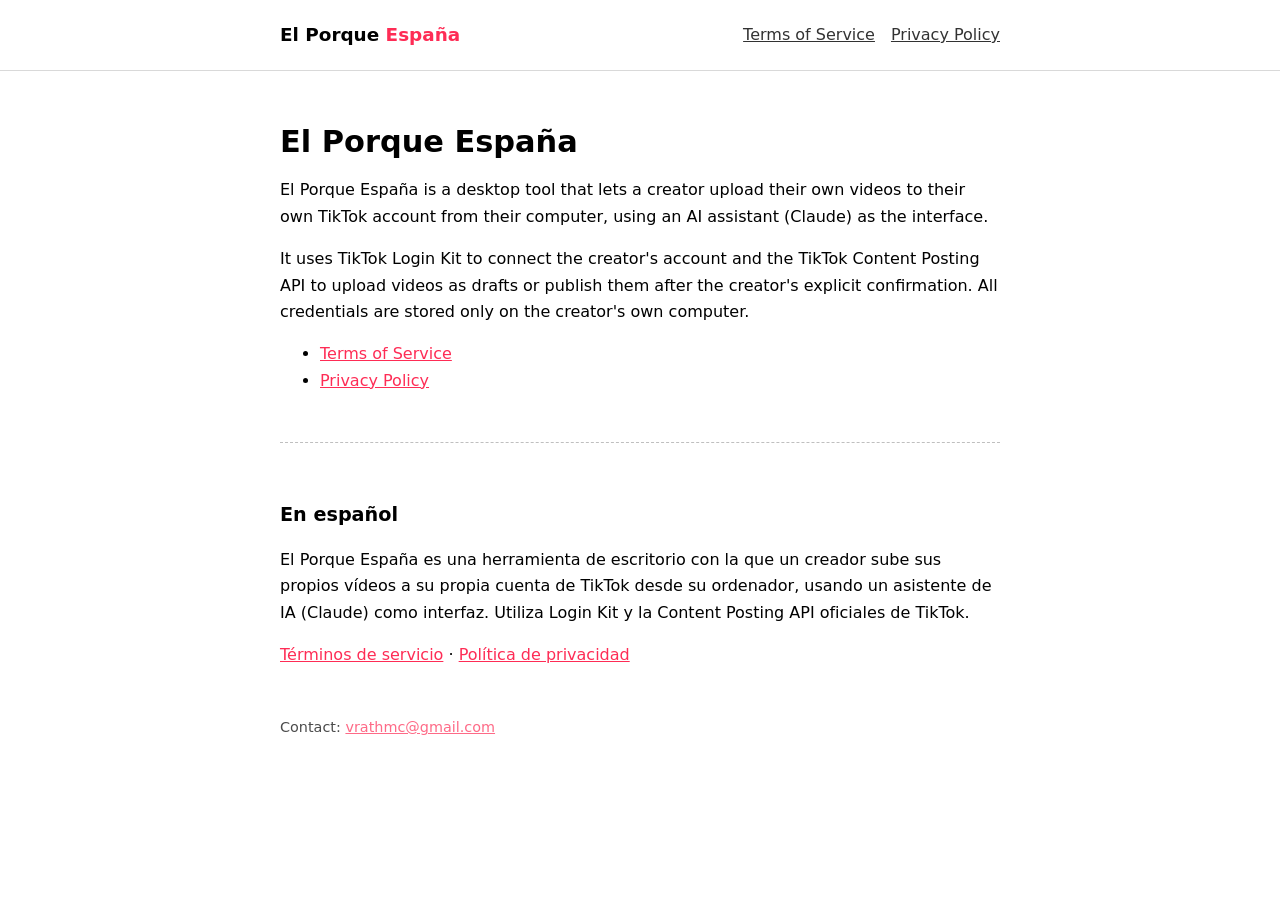
==== index.html @ 8e8336af "Páginas legales de El Porque España (Términos y Privacidad) Co-Authored-By: Claude Opus 5.5 <noreply" ====
<!doctype html>
<html lang="en">
<head>
<meta charset="utf-8">
<meta name="viewport" content="width=device-width, initial-scale=1">
<title>El Porque España</title>
<meta name="description" content="El Porque España: desktop tool to upload your own videos to your TikTok account.">
<link rel="stylesheet" href="style.css">
</head>
<body>
<header><div class="wrap">
  <a class="brand" href="./">El Porque <span>España</span></a>
  <nav><a href="terms.html">Terms of Service</a><a href="privacy.html">Privacy Policy</a></nav>
</div></header>
<main class="wrap">
  <h1>El Porque España</h1>
  <p>El Porque España is a desktop tool that lets a creator upload their own videos to their own TikTok account from their computer, using an AI assistant (Claude) as the interface.</p>
  <p>It uses TikTok Login Kit to connect the creator's account and the TikTok Content Posting API to upload videos as drafts or publish them after the creator's explicit confirmation. All credentials are stored only on the creator's own computer.</p>
  <ul>
    <li><a href="terms.html">Terms of Service</a></li>
    <li><a href="privacy.html">Privacy Policy</a></li>
  </ul>

  <section class="lang" lang="es">
    <h2>En español</h2>
    <p>El Porque España es una herramienta de escritorio con la que un creador sube sus propios vídeos a su propia cuenta de TikTok desde su ordenador, usando un asistente de IA (Claude) como interfaz. Utiliza Login Kit y la Content Posting API oficiales de TikTok.</p>
    <p><a href="terms.html#es">Términos de servicio</a> · <a href="privacy.html#es">Política de privacidad</a></p>
  </section>

  <footer>Contact: <a href="mailto:vrathmc@gmail.com">vrathmc@gmail.com</a></footer>
</main>
</body>
</html>
---- style.css ----
:root { color-scheme: light dark; --accent: #fe2c55; }
* { box-sizing: border-box; }
body { margin: 0; font: 16px/1.65 system-ui, -apple-system, "Segoe UI", Roboto, sans-serif; background: Canvas; color: CanvasText; }
header { border-bottom: 1px solid color-mix(in srgb, CanvasText 15%, transparent); }
header .wrap { display: flex; align-items: center; justify-content: space-between; gap: 16px; flex-wrap: wrap; }
.brand { font-weight: 700; font-size: 1.15rem; text-decoration: none; color: inherit; }
.brand span { color: var(--accent); }
nav a { margin-left: 16px; color: inherit; opacity: .8; }
.wrap { max-width: 760px; margin: 0 auto; padding: 20px; }
h1 { font-size: 1.9rem; line-height: 1.25; margin: 32px 0 4px; }
h2 { font-size: 1.2rem; margin-top: 32px; }
.muted { opacity: .7; font-size: .95rem; }
.lang { margin-top: 48px; padding-top: 24px; border-top: 1px dashed color-mix(in srgb, CanvasText 25%, transparent); }
a { color: var(--accent); }
footer { margin-top: 48px; font-size: .9rem; opacity: .7; }
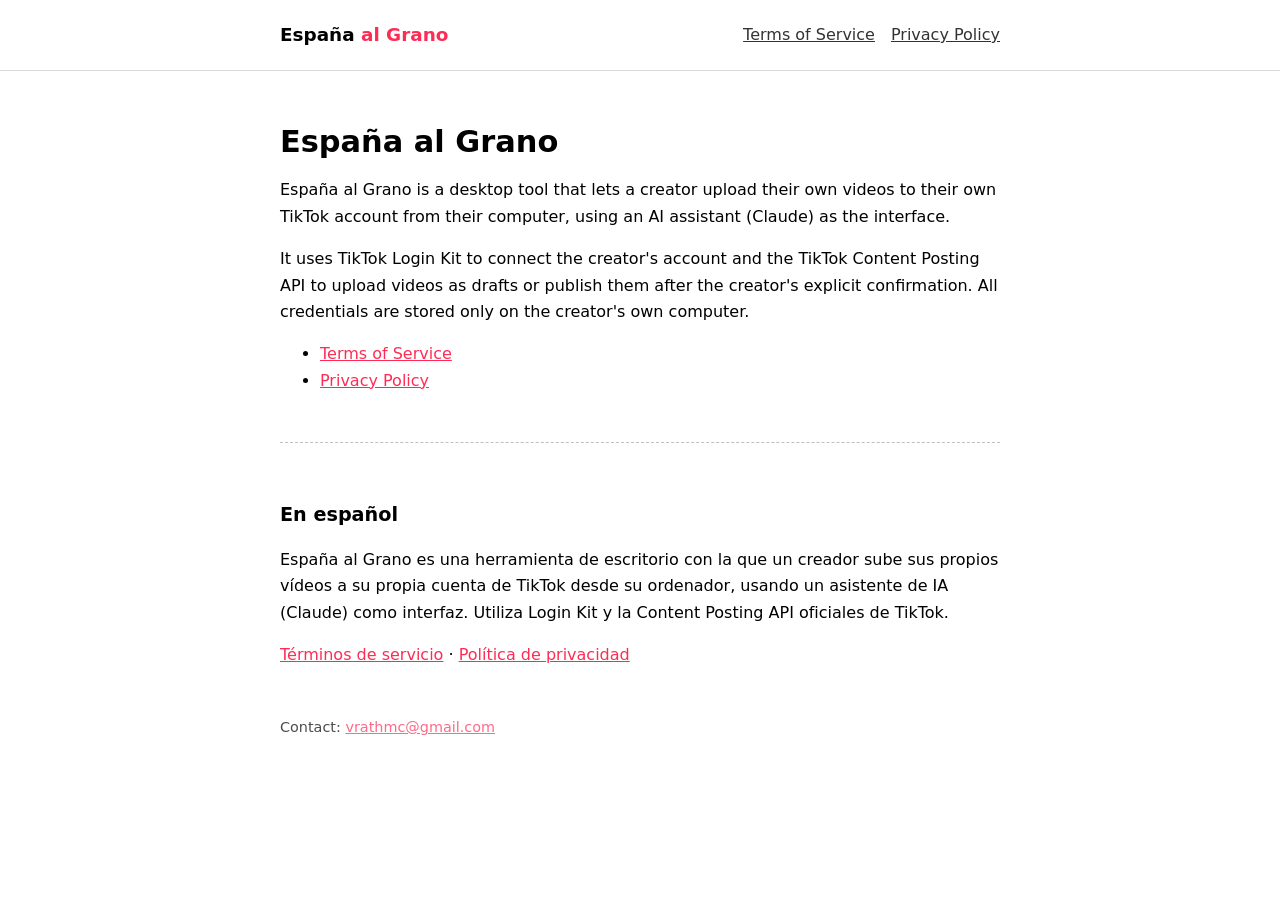
==== commit 5d404820: "Renombrar la app a España al Grano Co-Authored-By: Claude Opus 5.5 <noreply@anthropic.com>" ====
--- a/index.html
+++ b/index.html
@@ -3,18 +3,18 @@
 <head>
 <meta charset="utf-8">
 <meta name="viewport" content="width=device-width, initial-scale=1">
-<title>El Porque España</title>
-<meta name="description" content="El Porque España: desktop tool to upload your own videos to your TikTok account.">
+<title>España al Grano</title>
+<meta name="description" content="España al Grano: desktop tool to upload your own videos to your TikTok account.">
 <link rel="stylesheet" href="style.css">
 </head>
 <body>
 <header><div class="wrap">
-  <a class="brand" href="./">El Porque <span>España</span></a>
+  <a class="brand" href="./">España <span>al Grano</span></a>
   <nav><a href="terms.html">Terms of Service</a><a href="privacy.html">Privacy Policy</a></nav>
 </div></header>
 <main class="wrap">
-  <h1>El Porque España</h1>
-  <p>El Porque España is a desktop tool that lets a creator upload their own videos to their own TikTok account from their computer, using an AI assistant (Claude) as the interface.</p>
+  <h1>España al Grano</h1>
+  <p>España al Grano is a desktop tool that lets a creator upload their own videos to their own TikTok account from their computer, using an AI assistant (Claude) as the interface.</p>
   <p>It uses TikTok Login Kit to connect the creator's account and the TikTok Content Posting API to upload videos as drafts or publish them after the creator's explicit confirmation. All credentials are stored only on the creator's own computer.</p>
   <ul>
     <li><a href="terms.html">Terms of Service</a></li>
@@ -23,7 +23,7 @@
 
   <section class="lang" lang="es">
     <h2>En español</h2>
-    <p>El Porque España es una herramienta de escritorio con la que un creador sube sus propios vídeos a su propia cuenta de TikTok desde su ordenador, usando un asistente de IA (Claude) como interfaz. Utiliza Login Kit y la Content Posting API oficiales de TikTok.</p>
+    <p>España al Grano es una herramienta de escritorio con la que un creador sube sus propios vídeos a su propia cuenta de TikTok desde su ordenador, usando un asistente de IA (Claude) como interfaz. Utiliza Login Kit y la Content Posting API oficiales de TikTok.</p>
     <p><a href="terms.html#es">Términos de servicio</a> · <a href="privacy.html#es">Política de privacidad</a></p>
   </section>
 
